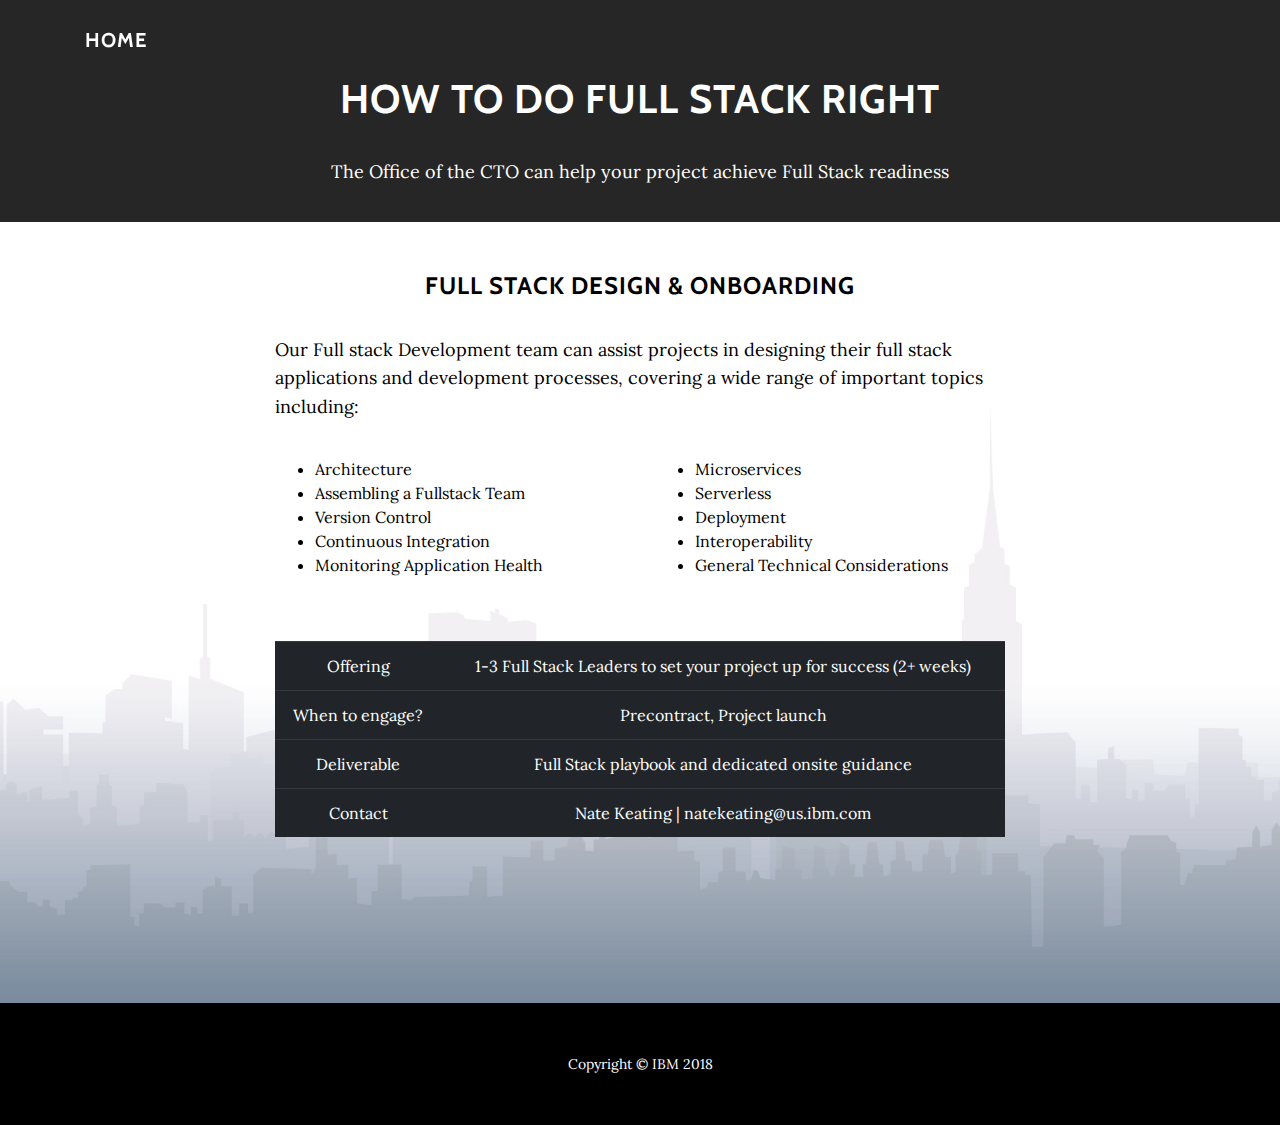
==== pages/offerings.html @ 1795f05c "First commit. Site launched and live." ====
<!DOCTYPE html>
<html lang="en">

  <head>

    <meta charset="utf-8">
    <meta name="viewport" content="width=device-width, initial-scale=1, shrink-to-fit=no">
    <meta name="description" content="">
    <meta name="author" content="">

    <title>Full Stack in GBS</title>

    <!-- Bootstrap core CSS -->
    <link href="../vendor/bootstrap/css/bootstrap.min.css" rel="stylesheet">

    <!-- Custom fonts for this template -->
    <link href="../vendor/font-awesome/css/font-awesome.min.css" rel="stylesheet" type="text/css">
    <link href="https://fonts.googleapis.com/css?family=Lora:400,700,400italic,700italic" rel="stylesheet" type="text/css">
    <link href='https://fonts.googleapis.com/css?family=Cabin:700' rel='stylesheet' type='text/css'>

    <!-- Custom styles for this template -->
    <link href="../css/grayscale.css" rel="stylesheet">

  </head>

  <body id="page-top">

    <!--Navigation -->
    <nav class="navbar navbar-expand-lg navbar-light fixed-top" id="mainNav">
      <div class="container">
        <a class="navbar-brand js-scroll-trigger" href="../index.html">Home</a>
        <button class="navbar-toggler navbar-toggler-right" type="button" data-toggle="collapse" data-target="#navbarResponsive" aria-controls="navbarResponsive" aria-expanded="false" aria-label="Toggle navigation">
          Menu
          <i class="fa fa-bars"></i>
        </button>
        <div class="collapse navbar-collapse" id="navbarResponsive">
          <ul class="navbar-nav ml-auto">
            <!-- <li class="nav-item">
              <a class="nav-link js-scroll-trigger" href="#contact">Contact</a>
            </li> -->
          </ul>
        </div>
      </div>
    </nav>

    <!-- Intro Header -->
    <header class="singlepage-masthead">
      <div class="intro-body">
        <h1> How to do Full Stack right </h1>
        <p class="intro-text"> The Office of the CTO can help your project achieve Full Stack readiness </p>
        </a>
      </div>
    </header>

    <!-- Offerings -->
    <section id="offerings" class="offerings-section singlepage-section text-center">
      <div class="container">
        <div class="row">
          <div class="col-lg-8 mx-auto">
            <h4> Full Stack Design & Onboarding </h4>
            <p align="left"> Our Full stack Development team can assist projects in designing their full stack applications and development processes, covering a wide range of important topics including: </p>
            <div class="row">
              <div class="col-lg-6">
                <ul>
                  <li> Architecture  </li>
                  <li> Assembling a Fullstack Team </li>
                  <li> Version Control </li>
                  <li> Continuous Integration </li>
                  <li> Monitoring Application Health </li>
                </ul>
              </div>
              <div class="col-lg-6">
                <ul>
                  <li> Microservices </li>
                  <li> Serverless </li>
                  <li> Deployment </li>
                  <li> Interoperability </li>
                  <li> General Technical Considerations </li>
                </ul>
              </div>
            </div>
            <br> <br>
            <table class="table table-dark">
              <tr>
                <td> Offering </td>
                <td> 1-3 Full Stack Leaders to set your project up for success (2+ weeks) </td>
              </tr>
              <tr>
                <td> When to engage? </td>
                <td> Precontract, Project launch </td>
              </tr>
              <tr>
                <td> Deliverable </td>
                <td> Full Stack playbook and dedicated onsite guidance </td>
              </tr>
              <tr>
                <td> Contact </td>
                <td> Nate Keating | natekeating@us.ibm.com </td>
              </tr>
            </table>
          </div>
        </div>
      </div>
    </section>

    <!-- Footer -->
    <footer>
      <div class="container text-center">
        <p>Copyright &copy; IBM 2018</p>
      </div>
    </footer>

    <!-- Bootstrap core JavaScript -->
    <script src="../vendor/jquery/jquery.min.js"></script>
    <script src="../vendor/bootstrap/js/bootstrap.bundle.min.js"></script>

    <!-- Plugin JavaScript -->
    <script src="../vendor/jquery-easing/jquery.easing.min.js"></script>

    <!-- Custom scripts for this template -->
    <script src="../js/grayscale.min.js"></script>

  </body>

</html>
---- css/grayscale.css ----
body {
  font-family: 'Lora', 'Helvetica Neue', Helvetica, Arial, sans-serif;
  position: relative;
  width: 100%;
  height: 100%;
  color: white;
  background-color: black;
}

html {
  width: 100%;
  height: 100%;
}

h1,
h2,
h3,
h4,
h5,
h6 {
  font-family: 'Cabin', 'Helvetica Neue', Helvetica, Arial, sans-serif;
  font-weight: 700;
  margin: 0 0 35px;
  letter-spacing: 1px;
  text-transform: uppercase;
}

p {
  font-size: 16px;
  line-height: 1.5;
  margin: 0 0 25px;
}

@media (min-width: 768px) {
  p {
    font-size: 18px;
    line-height: 1.6;
    margin: 0 0 35px;
  }
}

ul {
  text-align: left;
}

a {
  -webkit-transition: all 0.2s ease-in-out;
  -moz-transition: all 0.2s ease-in-out;
  transition: all 0.2s ease-in-out;
  color: #42DCA3;
}

a:focus, a:hover {
  text-decoration: none;
  color: #1d9b6c;
}

#mainNav {
  font-family: 'Cabin', 'Helvetica Neue', Helvetica, Arial, sans-serif;
  margin-bottom: 0;
  text-transform: uppercase;
  border-bottom: 1px solid rgba(255, 255, 255, 0.3);
  background-color: black;
}

#mainNav .navbar-toggler {
  font-size: 14px;
  padding: 11px;
  color: white;
  border: 1px solid white;
}

#mainNav .navbar-brand {
  font-weight: 700;
}

#mainNav a {
  color: white;
}

#mainNav .navbar-nav .nav-item {
  -webkit-transition: background 0.3s ease-in-out;
  -moz-transition: background 0.3s ease-in-out;
  transition: background 0.3s ease-in-out;
}

#mainNav .navbar-nav .nav-item:hover {
  color: fade(white, 80%);
  outline: none;
  background-color: transparent;
}

#mainNav .navbar-nav .nav-item:active, #mainNav .navbar-nav .nav-item:focus {
  outline: none;
  background-color: transparent;
}

@media (min-width: 992px) {
  #mainNav {
    padding-top: 20px;
    padding-bottom: 20px;
    -webkit-transition: background 0.3s ease-in-out, padding-top 0.3s ease-in-out, padding-bottom 0.3s;
    -moz-transition: background 0.3s ease-in-out, padding-top 0.3s ease-in-out, padding-bottom 0.3s;
    transition: background 0.3s ease-in-out, padding-top 0.3s ease-in-out, padding-bottom 0.3s;
    letter-spacing: 1px;
    border-bottom: none;
    background: transparent;
  }
  #mainNav.navbar-shrink {
    padding-top: 10px;
    padding-bottom: 10px;
    border-bottom: 1px solid rgba(255, 255, 255, 0.3);
    background: black;
  }
  #mainNav .nav-link.active {
    outline: none;
    background-color: rgba(255, 255, 255, 0.3);
  }
  #mainNav .nav-link.active:hover {
    color: white;
  }
}

.masthead {
  display: table;
  width: 100%;
  height: auto;
  padding: 200px 0;
  text-align: center;
  color: white;
  background: linear-gradient(
                      rgba(20,20,20,.5),
                      rgba(20,20,20,.5)),
                      url("../img/CodeBackground.jpg") no-repeat bottom center scroll;
  background-color: black;
  -webkit-background-size: cover;
  -moz-background-size: cover;
  -o-background-size: cover;
  background-size: cover;
}

.masthead .intro-body {
  display: table-cell;
  vertical-align: middle;
}

.masthead .intro-body .brand-heading {
  font-size: 30px;
}

.masthead .intro-body .intro-text {
  font-size: 18px;
}

.singlepage-masthead {
  display: table;
  width: 100%;
  height: auto;
  padding-top: 75px;
  padding-bottom: 0px;
  text-align: center;
  color: white;
  background-color: #262626;
  -webkit-background-size: cover;
  -moz-background-size: cover;
  -o-background-size: cover;
  background-size: cover;
}

@media (min-width: 768px) {
  .masthead {
    height: 100%;
    padding: 0;
  }
  .masthead .intro-body .brand-heading {
    font-size: 80px;
  }
  .masthead .intro-body .intro-text {
    font-size: 22px;
  }
}

.btn-circle {
  font-size: 26px;
  width: 55px;
  height: 55px;
  margin-top: 15px;
  line-height: 45px;
  -webkit-transition: background 0.3s ease-in-out;
  -moz-transition: background 0.3s ease-in-out;
  transition: background 0.3s ease-in-out;
  color: white;
  border: 2px solid white;
  border-radius: 100% !important;
  background: transparent;
}

.btn-circle:focus, .btn-circle:hover {
  color: white;
  outline: none;
  background: rgba(255, 255, 255, 0.1);
}

.content-section {
  padding-top: 150px;
  padding-bottom: 150px;
}

.singlepage-section {
  padding-top: 50px;
  padding-bottom: 150px;
}

.myths-section {
  color: white;
  background-color: black;
  -webkit-background-size: cover;
  -moz-background-size: cover;
  -o-background-size: cover;
  background-size: cover;
}

.overview-section {
  color: white;
  background: url("../img/intro-bg.jpg") no-repeat center center scroll;
  background-color: black;
  -webkit-background-size: cover;
  -moz-background-size: cover;
  -o-background-size: cover;
  background-size: cover;
}

.gethelp-section {
  color: white;
  background: url("../img/AlmostBlack.png") no-repeat center center scroll;
  background-color: ;
  -webkit-background-size: cover;
  -moz-background-size: cover;
  -o-background-size: cover;
  background-size: cover;
}

.download-section {
  color: white;
  background: url("../img/downloads-bg.jpg") no-repeat center center scroll;
  background-color: black;
  -webkit-background-size: cover;
  -moz-background-size: cover;
  -o-background-size: cover;
  background-size: cover;
}

.offerings-section {
  color: black;
  background: url("../img/NYbackground.jpg") no-repeat center center scroll;
  background-color: ;
  -webkit-background-size: cover;
  -moz-background-size: cover;
  -o-background-size: cover;
  background-size: cover;
}

#map {
  width: 100%;
  height: 300px;
}

@media (min-width: 992px) {
  .content-section {
    padding-top: 200px;
    padding-bottom: 200px;
  }
  #map {
    height: 350px;
  }
}

.btn {
  font-family: 'Cabin', 'Helvetica Neue', Helvetica, Arial, sans-serif;
  font-weight: 400;
  -webkit-transition: all 0.3s ease-in-out;
  -moz-transition: all 0.3s ease-in-out;
  transition: all 0.3s ease-in-out;
  text-transform: uppercase;
  border-radius: 0;
}

.btn-default {
  color: #42DCA3;
  border: 1px solid #42DCA3;
  background-color: transparent;
}

.btn-default:focus, .btn-default:hover {
  color: black;
  border: 1px solid #42DCA3;
  outline: none;
  background-color: #42DCA3;
}

ul.banner-social-buttons {
  margin-top: 0;
}

@media (max-width: 1199px) {
  ul.banner-social-buttons {
    margin-top: 15px;
  }
}

@media (max-width: 767px) {
  ul.banner-social-buttons li {
    display: block;
    margin-bottom: 20px;
    padding: 0;
  }
  ul.banner-social-buttons li:last-child {
    margin-bottom: 0;
  }
}

footer {
  padding: 50px 0;
}

footer p {
  font-size: 14px;
  margin: 0;
}

::-moz-selection {
  background: #fcfcfc;
  background: rgba(255, 255, 255, 0.2);
  text-shadow: none;
}

::selection {
  background: #fcfcfc;
  background: rgba(255, 255, 255, 0.2);
  text-shadow: none;
}

img::selection {
  background: transparent;
}

img::-moz-selection {
  background: transparent;
}
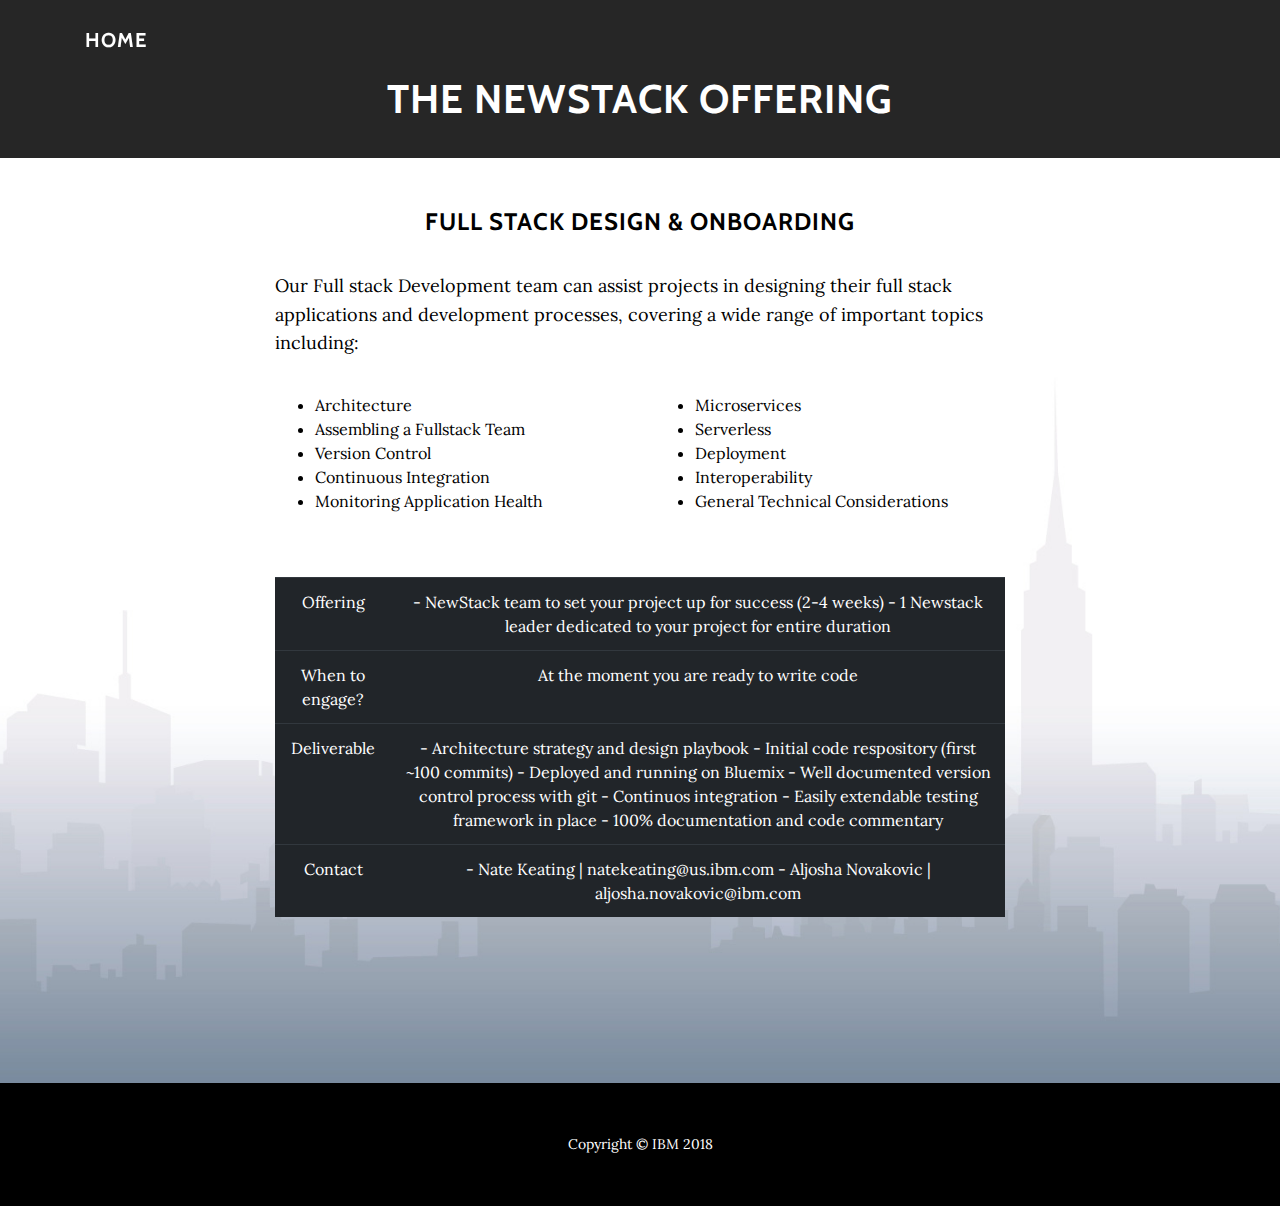
==== commit e8cfbb6c: "made text edits for newstack" ====
--- a/pages/offerings.html
+++ b/pages/offerings.html
@@ -8,7 +8,7 @@
     <meta name="description" content="">
     <meta name="author" content="">
 
-    <title>Full Stack in GBS</title>
+    <title>New Stack in GBS</title>
 
     <!-- Bootstrap core CSS -->
     <link href="../vendor/bootstrap/css/bootstrap.min.css" rel="stylesheet">
@@ -46,8 +46,7 @@
     <!-- Intro Header -->
     <header class="singlepage-masthead">
       <div class="intro-body">
-        <h1> How to do Full Stack right </h1>
-        <p class="intro-text"> The Office of the CTO can help your project achieve Full Stack readiness </p>
+        <h1> The NewStack Offering </h1>
         </a>
       </div>
     </header>
@@ -83,20 +82,34 @@
             <table class="table table-dark">
               <tr>
                 <td> Offering </td>
-                <td> 1-3 Full Stack Leaders to set your project up for success (2+ weeks) </td>
+                <td>
+                - NewStack team to set your project up for success (2-4 weeks)
+                - 1 Newstack leader dedicated to your project for entire duration 
+                </td>
               </tr>
               <tr>
                 <td> When to engage? </td>
-                <td> Precontract, Project launch </td>
+                <td> At the moment you are ready to write code </td>
               </tr>
               <tr>
                 <td> Deliverable </td>
-                <td> Full Stack playbook and dedicated onsite guidance </td>
+                <td> 
+                - Architecture strategy and design playbook 
+                - Initial code respository (first ~100 commits)
+                - Deployed and running on Bluemix
+                - Well documented version control process with git
+                - Continuos integration
+                - Easily extendable testing framework in place
+                - 100% documentation and code commentary
+                </td>
               </tr>
               <tr>
                 <td> Contact </td>
-                <td> Nate Keating | natekeating@us.ibm.com </td>
-              </tr>
+                <td> 
+                - Nate Keating | natekeating@us.ibm.com
+                - Aljosha Novakovic | aljosha.novakovic@ibm.com
+                </td>
+               </tr>
             </table>
           </div>
         </div>
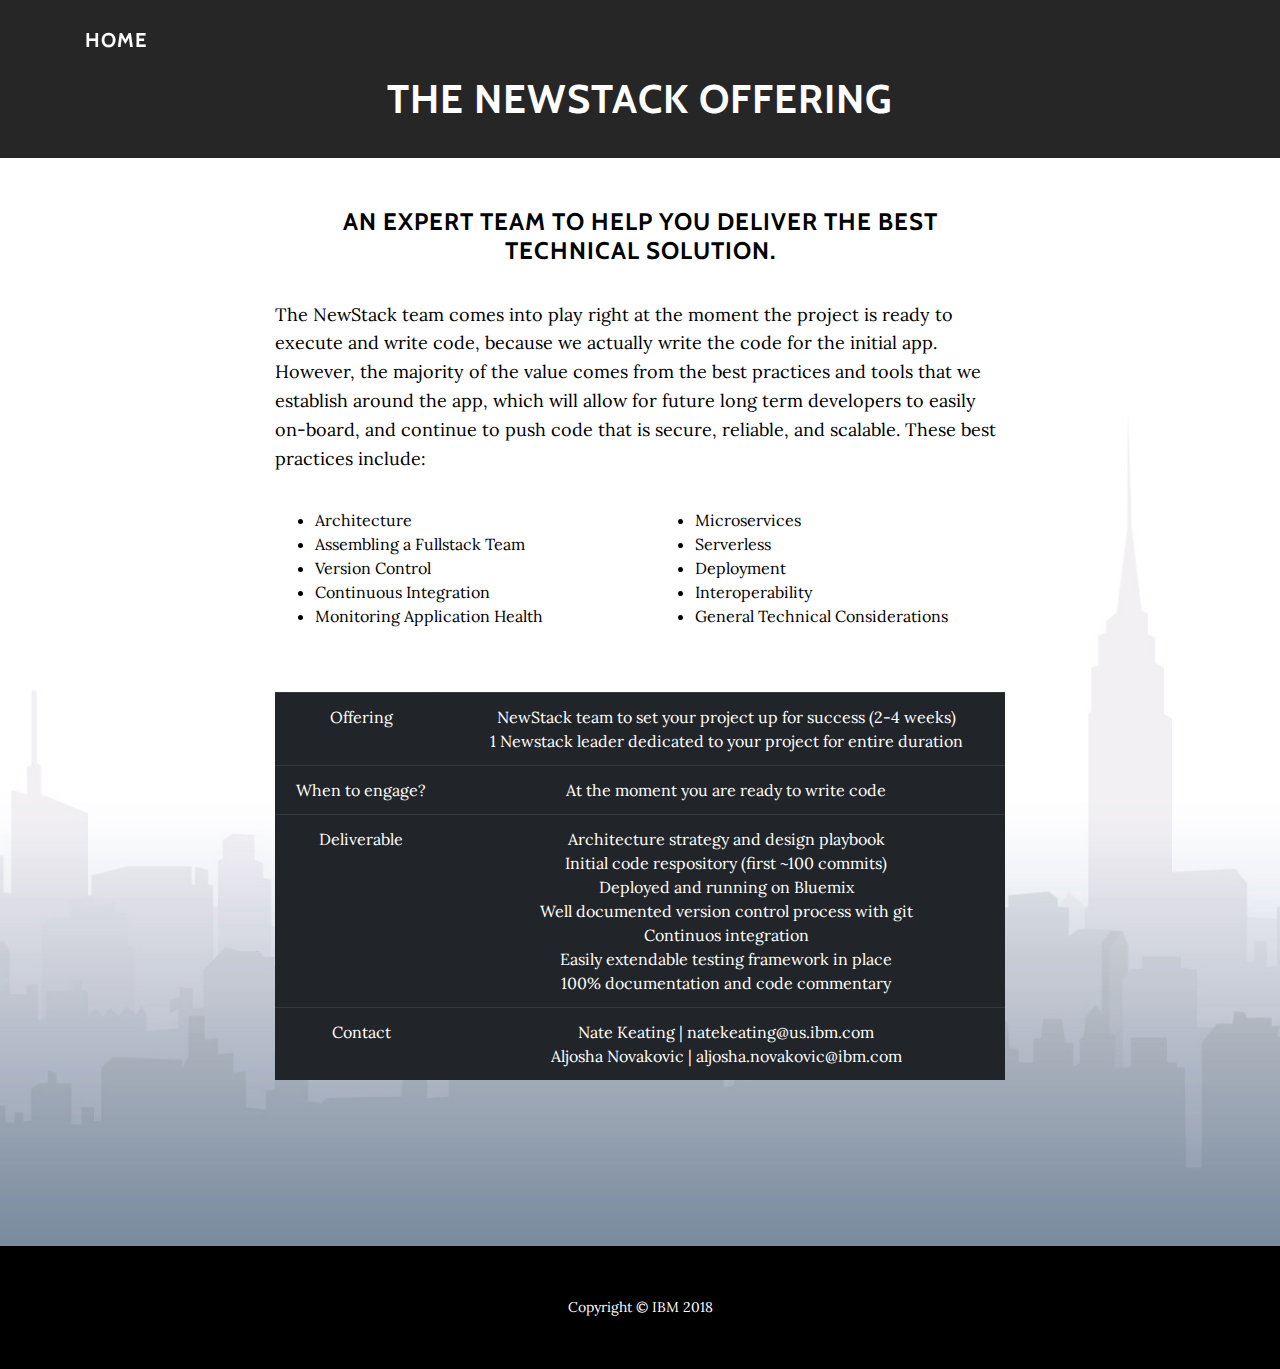
==== commit cab66af9: "final touches" ====
--- a/pages/offerings.html
+++ b/pages/offerings.html
@@ -56,8 +56,9 @@
       <div class="container">
         <div class="row">
           <div class="col-lg-8 mx-auto">
-            <h4> Full Stack Design & Onboarding </h4>
-            <p align="left"> Our Full stack Development team can assist projects in designing their full stack applications and development processes, covering a wide range of important topics including: </p>
+            <h4> An expert team to help you deliver the best technical solution. </h4>
+            <p align="left"> The NewStack team comes into play right at the moment the project is ready to execute and write code, because we actually write the code for the initial app. However, the majority of the value comes from the best practices and tools that we establish around the app, which will allow for future long term developers to easily on-board, and continue to push code that is secure, reliable, and scalable. These best practices include:
+            </p>
             <div class="row">
               <div class="col-lg-6">
                 <ul>
@@ -83,8 +84,8 @@
               <tr>
                 <td> Offering </td>
                 <td>
-                - NewStack team to set your project up for success (2-4 weeks)
-                - 1 Newstack leader dedicated to your project for entire duration 
+                NewStack team to set your project up for success (2-4 weeks)<br>
+                1 Newstack leader dedicated to your project for entire duration<br>
                 </td>
               </tr>
               <tr>
@@ -94,20 +95,20 @@
               <tr>
                 <td> Deliverable </td>
                 <td> 
-                - Architecture strategy and design playbook 
-                - Initial code respository (first ~100 commits)
-                - Deployed and running on Bluemix
-                - Well documented version control process with git
-                - Continuos integration
-                - Easily extendable testing framework in place
-                - 100% documentation and code commentary
+                Architecture strategy and design playbook<br> 
+                Initial code respository (first ~100 commits)<br>
+                Deployed and running on Bluemix<br>
+                Well documented version control process with git<br>
+                Continuos integration<br>
+                Easily extendable testing framework in place<br>
+                100% documentation and code commentary<br>
                 </td>
               </tr>
               <tr>
                 <td> Contact </td>
                 <td> 
-                - Nate Keating | natekeating@us.ibm.com
-                - Aljosha Novakovic | aljosha.novakovic@ibm.com
+                Nate Keating | natekeating@us.ibm.com<br>
+                Aljosha Novakovic | aljosha.novakovic@ibm.com
                 </td>
                </tr>
             </table>
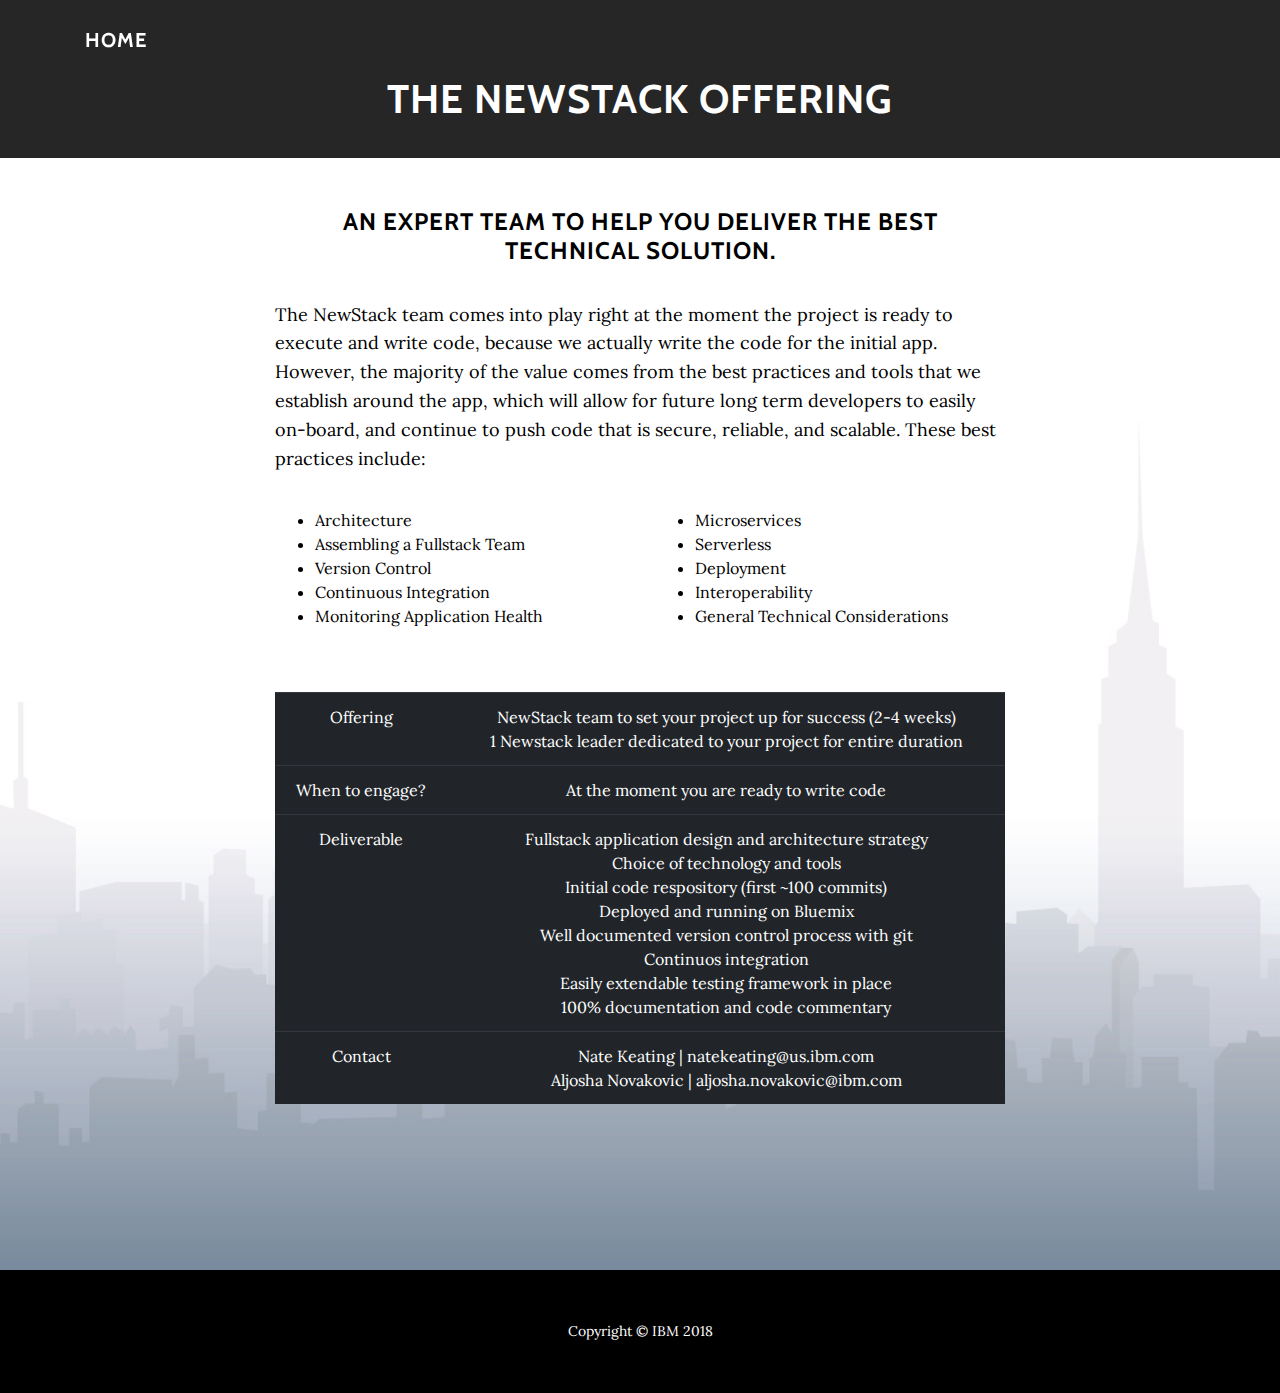
==== commit 62648590: "applied priyas suggestions" ====
--- a/pages/offerings.html
+++ b/pages/offerings.html
@@ -95,7 +95,8 @@
               <tr>
                 <td> Deliverable </td>
                 <td> 
-                Architecture strategy and design playbook<br> 
+                Fullstack application design and architecture strategy<br> 
+                Choice of technology and tools<br> 
                 Initial code respository (first ~100 commits)<br>
                 Deployed and running on Bluemix<br>
                 Well documented version control process with git<br>
